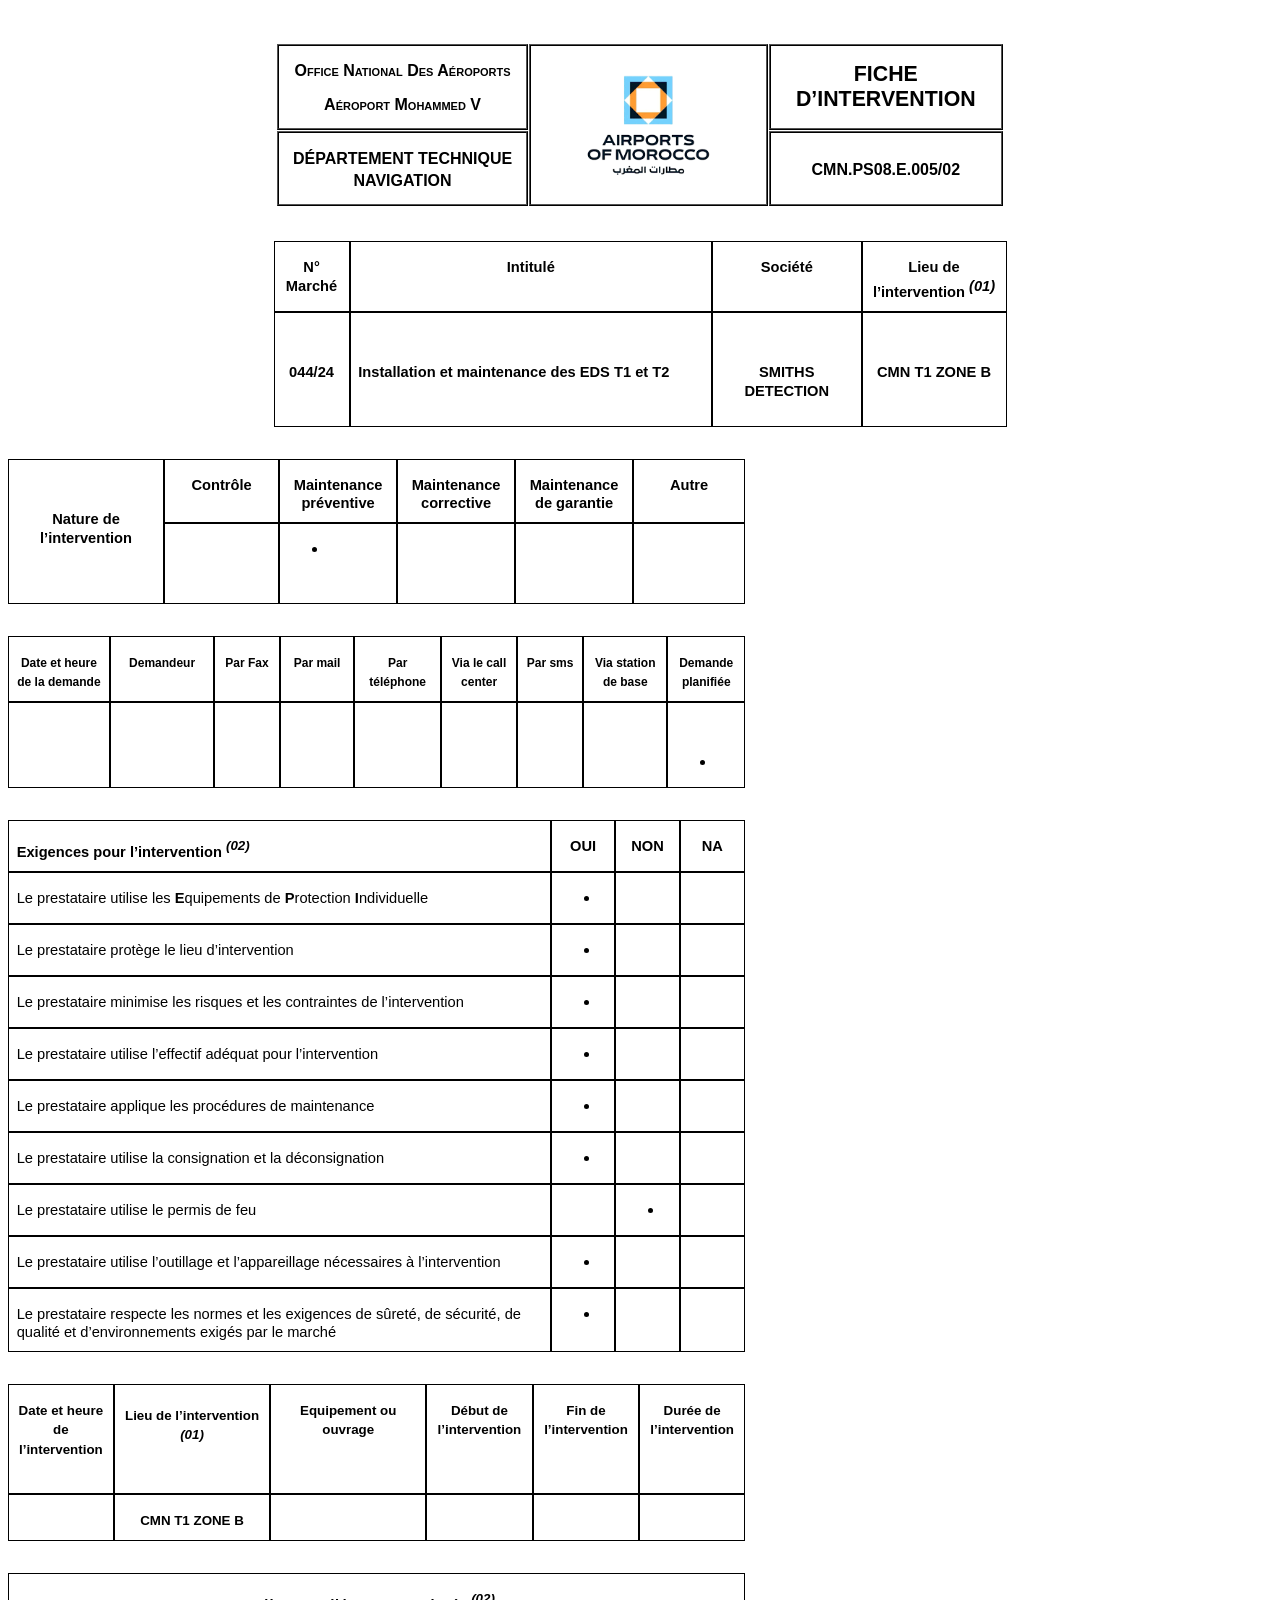
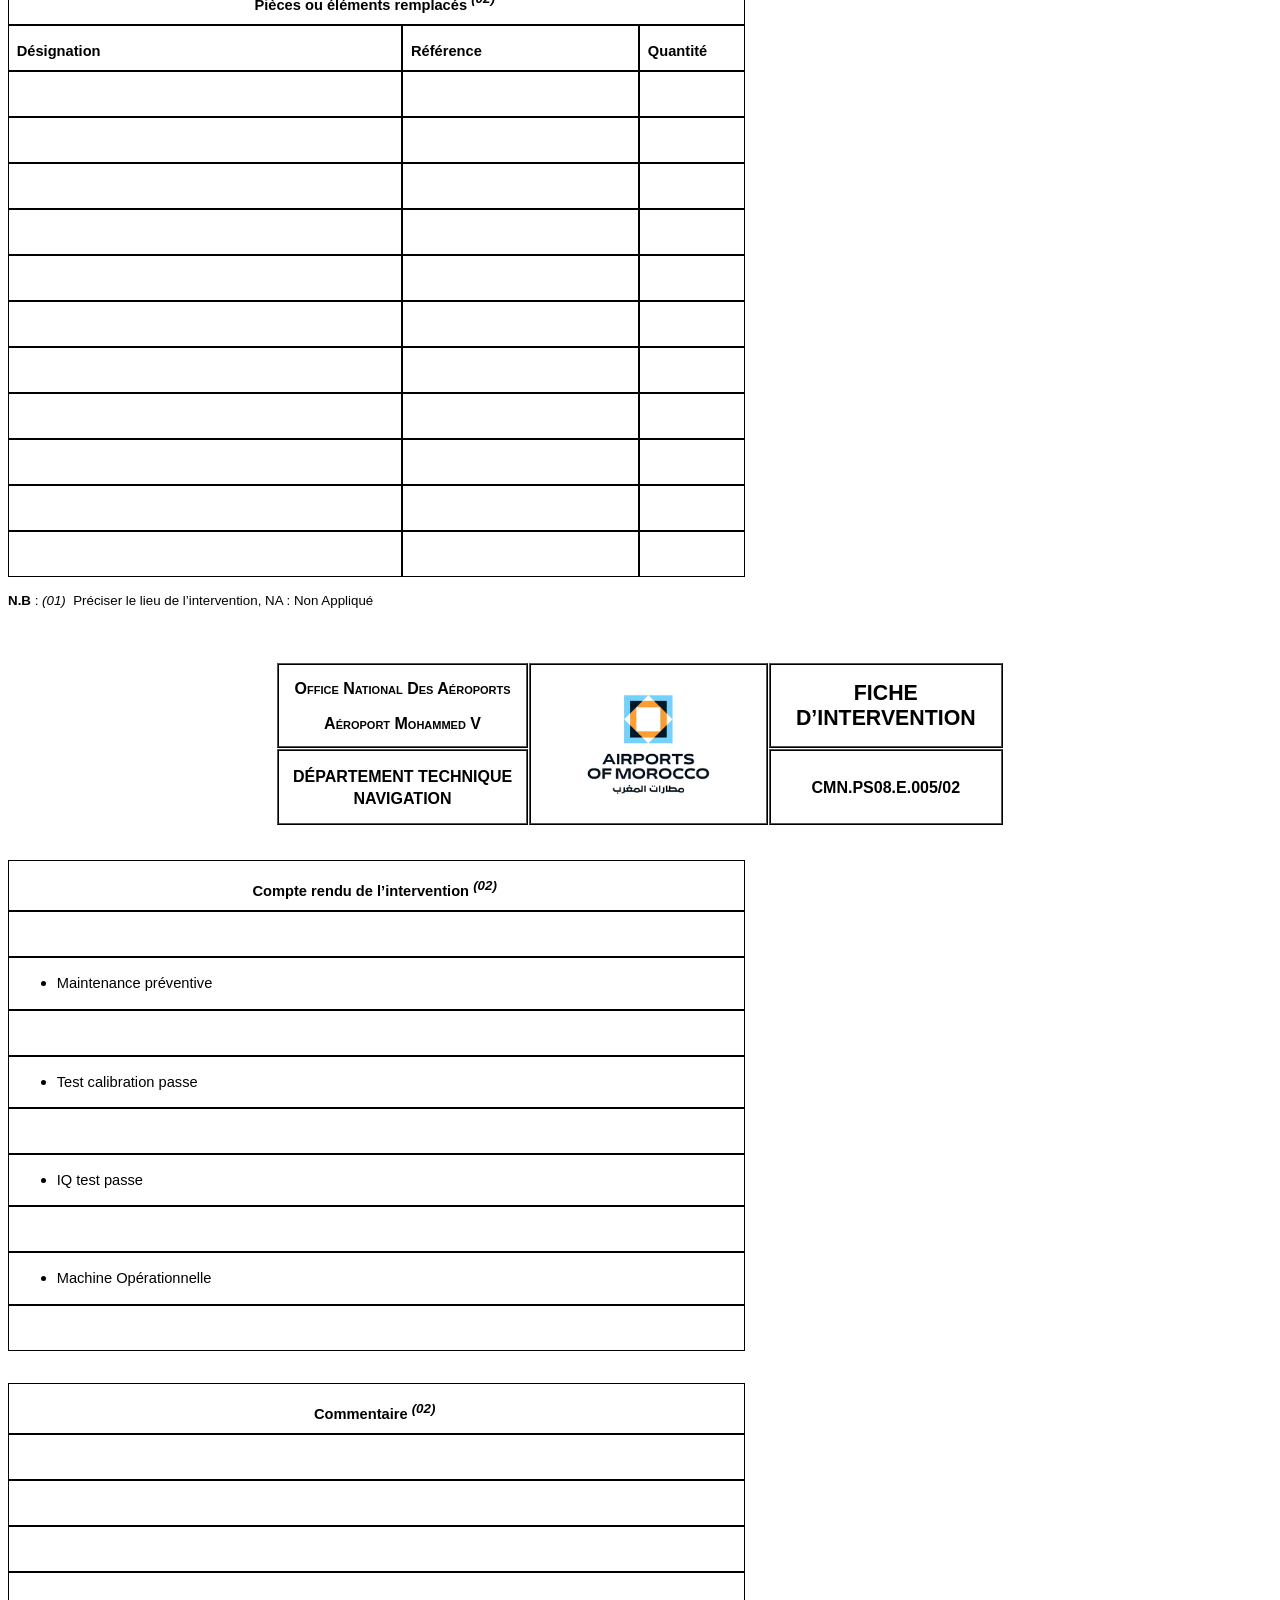
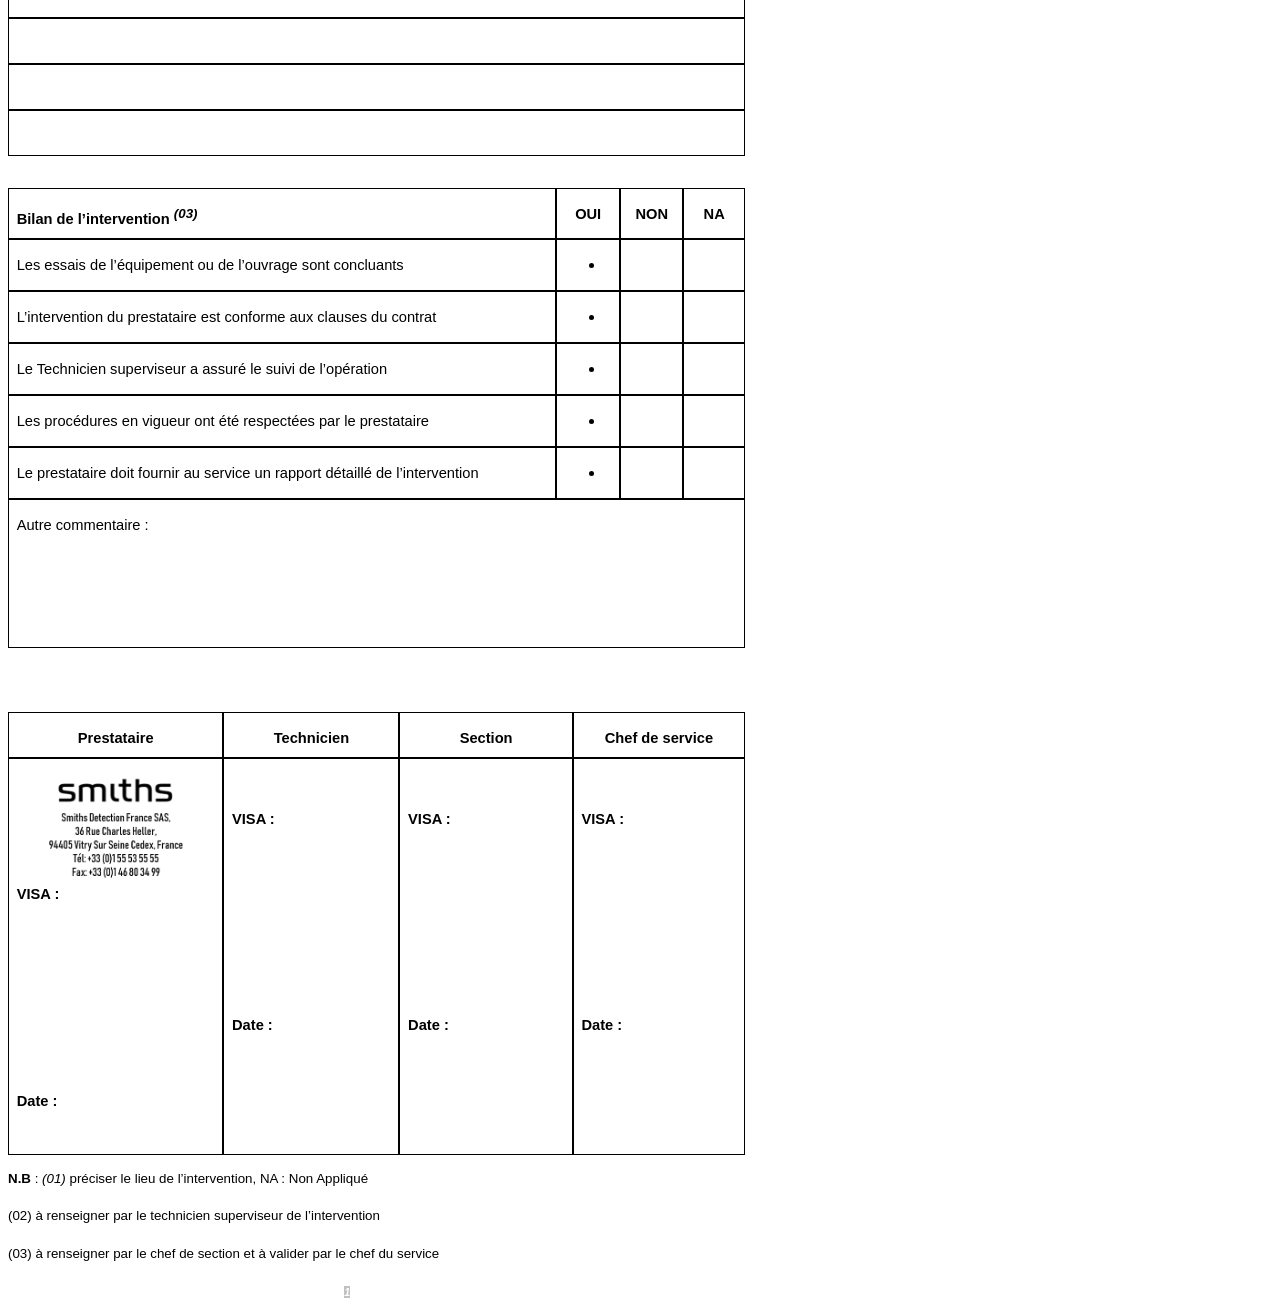
==== docs/PM template.html @ b6988167 "Fill official PM Word and Excel templates after each completed PM. Co-authored-by: Cursor <cursorage" ====
<!DOCTYPE html>
<html>
<head>
	<meta http-equiv="content-type" content="text/html; charset=utf-8"/>
	<title>OFFICE NATIONAL DES AEROPORTS</title>
	<meta name="generator" content="LibreOffice 26.8.0.3 (Windows)"/>
	<meta name="author" content="youssef"/>
	<meta name="created" content="2026-10-07T12:15:00"/>
	<meta name="changedby" content="CTX98"/>
	<meta name="changed" content="2026-10-07T12:15:00"/>
	<style type="text/css">
		@page { size: 8.27in 11.69in; margin-left: 0.98in; margin-right: 0.98in; margin-top: 0.49in; margin-bottom: 0.49in }
		p { color: #000000; direction: ltr; line-height: 115%; orphans: 2; widows: 2; margin-bottom: 0.1in; background: transparent }
		p.western { font-family: "Times New Roman", serif; font-size: 12pt; so-language: fr-FR }
		p.cjk { font-size: 12pt; font-family: "Times New Roman", serif }
		p.ctl { font-family: "Times New Roman", serif; font-size: 12pt; so-language: ar-SA }
		h1 { text-align: center; color: #000000; orphans: 2; widows: 2; direction: ltr; background: transparent; page-break-after: avoid }
		h1.western { font-family: "Times New Roman", serif; font-size: 14pt; so-language: fr-FR }
		h1.cjk { font-size: 14pt; font-family: "Times New Roman", serif }
		h1.ctl { font-family: "Times New Roman", serif; font-size: 12pt; so-language: ar-SA }
		h4 { text-align: center; color: #000000; orphans: 2; widows: 2; direction: ltr; background: transparent; page-break-after: avoid }
		h4.western { font-family: "Times New Roman", serif; font-size: 14pt; so-language: fr-FR }
		h4.cjk { font-size: 14pt; font-family: "Times New Roman", serif }
		h4.ctl { font-family: "Times New Roman", serif; font-size: 12pt; so-language: ar-SA }
	</style>
</head>
<body lang="en-US" text="#000000" link="#000080" vlink="#800000" dir="ltr">
<div title="header"><p lang="en-US" style="line-height: 100%; margin-bottom: 0.45in">
		</p>
</div><p lang="fr-FR" class="western" style="line-height: 100%; margin-bottom: 0in">
<center>
	<table dir="ltr" width="728" cellpadding="5" cellspacing="1">
		<col width="244"/>
		<col width="225"/>
		<col width="223"/>
		<tr>
			<td width="244" height="61" style="border: 1.50pt ridge #000000; padding: 0in 0.05in"><h1 lang="fr-FR" class="western" style="font-variant: small-caps">
				<font face="Century Gothic, sans-serif"><font size="3" style="font-size: 12pt"><b>Office
				National Des Aéroports</b></font></font></h1>
				<h1 lang="fr-FR" class="western" style="font-variant: small-caps">
				<font face="Century Gothic, sans-serif"><font size="3" style="font-size: 12pt"><b>Aéroport
				Mohammed V</b></font></font></h1>
			</td>
			<td rowspan="2" width="225" style="border: 1.50pt ridge #000000; padding: 0in 0.05in"><p lang="en-US" class="western" align="center">
				<b><img src="PM%20template_html_3d5960e3.png" name="Image2" align="bottom" width="224" height="118" border="0"/>
</b></p>
			</td>
			<td width="223" style="border: 1.50pt ridge #000000; padding: 0in 0.05in"><h1 lang="fr-FR" class="western" style="background: transparent">
				<font face="Century Gothic, sans-serif"><font size="4" style="font-size: 16pt"><b>FICHE
				D’INTERVENTION</b></font></font></h1>
			</td>
		</tr>
		<tr>
			<td width="244" height="26" style="border: 1.50pt ridge #000000; padding: 0in 0.05in"><h1 lang="fr-FR" class="western">
				<span style="text-transform: uppercase"><font face="Century Gothic, sans-serif"><font size="3" style="font-size: 12pt"><b>département
				TECHNIQUE NAVIGATION</b></font></font></span></h1>
			</td>
			<td width="223" style="border: 1.50pt ridge #000000; padding: 0in 0.05in"><h4 lang="fr-FR" class="western">
				<font face="Century Gothic, sans-serif"><font size="3" style="font-size: 12pt"><b>CMN.PS08.E.005/02</b></font></font></h4>
			</td>
		</tr>
	</table>
</center><br/>

</p>
<center>
	<table width="733" cellpadding="7" cellspacing="0">
		<col width="59"/>
		<col width="355"/>
		<col width="134"/>
		<col width="129"/>
		<tr valign="top">
			<td width="59" style="border: 1px solid #000000; padding: 0in 0.08in"><p lang="fr-FR" class="western" align="center">
				<font face="Century Gothic, sans-serif"><font size="2" style="font-size: 11pt"><b>N°
				Marché</b></font></font></p>
			</td>
			<td width="355" style="border: 1px solid #000000; padding: 0in 0.08in"><p lang="fr-FR" class="western" align="center">
				<font face="Century Gothic, sans-serif"><font size="2" style="font-size: 11pt"><b>Intitulé</b></font></font></p>
			</td>
			<td width="134" style="border: 1px solid #000000; padding: 0in 0.08in"><p lang="fr-FR" class="western" align="center">
				<font face="Century Gothic, sans-serif"><font size="2" style="font-size: 11pt"><b>Société</b></font></font></p>
			</td>
			<td width="129" style="border: 1px solid #000000; padding: 0in 0.08in"><p lang="fr-FR" class="western" align="center">
				<font face="Century Gothic, sans-serif"><font size="2" style="font-size: 11pt"><b>Lieu
				de l’intervention </b></font></font><sup><font face="Century Gothic, sans-serif"><font size="2" style="font-size: 11pt"><i><b>(01)</b></i></font></font></sup></p>
			</td>
		</tr>
		<tr valign="top">
			<td width="59" height="15" style="border: 1px solid #000000; padding: 0in 0.08in"><p lang="fr-FR" class="western" align="center" style="margin-bottom: 0in">
				<br/>

				</p>
				<p lang="fr-FR" class="western" align="center"><font face="Century Gothic, sans-serif"><font size="2" style="font-size: 11pt"><b>044/24</b></font></font></p>
			</td>
			<td width="355" style="border: 1px solid #000000; padding: 0in 0.08in"><p lang="fr-FR" class="western" align="center" style="margin-bottom: 0in">
				<br/>

				</p>
				<p lang="fr-FR" class="western"><font face="Century Gothic, sans-serif"><font size="2" style="font-size: 11pt"><b>Installation
				et maintenance des EDS T1 et T2</b></font></font></p>
			</td>
			<td width="134" style="border: 1px solid #000000; padding: 0in 0.08in"><p lang="fr-FR" class="western" align="center" style="margin-bottom: 0in">
				<br/>

				</p>
				<p lang="fr-FR" class="western" align="center"><font face="Century Gothic, sans-serif"><font size="2" style="font-size: 11pt"><b>SMITHS
				DETECTION</b></font></font></p>
			</td>
			<td width="129" style="border: 1px solid #000000; padding: 0in 0.08in"><p lang="fr-FR" class="western" align="center" style="margin-bottom: 0in">
				<br/>

				</p>
				<p lang="fr-FR" class="western" align="center" style="margin-bottom: 0in">
				<font face="Century Gothic, sans-serif"><font size="2" style="font-size: 11pt"><b>CMN
				T1 ZONE B</b></font></font></p>
				<p lang="fr-FR" class="western" align="center"><br/>

				</p>
			</td>
		</tr>
	</table>
</center>
<p lang="fr-FR" class="western" style="line-height: 100%; margin-bottom: 0in">
<br/>

</p>
<table width="737" cellpadding="7" cellspacing="0">
	<col width="144"/>
	<col width="102"/>
	<col width="102"/>
	<col width="102"/>
	<col width="102"/>
	<col width="101"/>
	<tr valign="top">
		<td rowspan="2" width="144" style="border: 1px solid #000000; padding: 0in 0.08in"><p lang="fr-FR" class="western" align="center" style="margin-bottom: 0in">
			<br/>

			</p>
			<p lang="fr-FR" class="western" align="center" style="margin-bottom: 0in">
			<font face="Century Gothic, sans-serif"><font size="2" style="font-size: 11pt"><b>Nature
			de l’intervention</b></font></font></p>
			<p lang="fr-FR" class="western"><br/>

			</p>
		</td>
		<td width="102" style="border: 1px solid #000000; padding: 0in 0.08in"><p lang="fr-FR" class="western" align="center">
			<font face="Century Gothic, sans-serif"><font size="2" style="font-size: 11pt"><b>Contrôle</b></font></font></p>
		</td>
		<td width="102" style="border: 1px solid #000000; padding: 0in 0.08in"><p lang="fr-FR" class="western" align="center">
			<font face="Century Gothic, sans-serif"><font size="2" style="font-size: 11pt"><b>Maintenance
			préventive</b></font></font></p>
		</td>
		<td width="102" style="border: 1px solid #000000; padding: 0in 0.08in"><p lang="fr-FR" class="western" align="center">
			<font face="Century Gothic, sans-serif"><font size="2" style="font-size: 11pt"><b>Maintenance
			corrective</b></font></font></p>
		</td>
		<td width="102" style="border: 1px solid #000000; padding: 0in 0.08in"><p lang="fr-FR" class="western" align="center">
			<font face="Century Gothic, sans-serif"><font size="2" style="font-size: 11pt"><b>Maintenance
			de garantie</b></font></font></p>
		</td>
		<td width="101" style="border: 1px solid #000000; padding: 0in 0.08in"><p lang="fr-FR" class="western" align="center">
			<font face="Century Gothic, sans-serif"><font size="2" style="font-size: 11pt"><b>Autre</b></font></font></p>
		</td>
	</tr>
	<tr valign="top">
		<td width="102" style="border: 1px solid #000000; padding: 0in 0.08in"><p lang="fr-FR" class="western" align="center">
			<br/>

			</p>
		</td>
		<td width="102" style="border: 1px solid #000000; padding: 0in 0.08in">
			<ul><li><p lang="fr-FR" class="western" align="center"></p></li>
			</ul>
		</td>
		<td width="102" style="border: 1px solid #000000; padding: 0in 0.08in"><p lang="fr-FR" class="western" align="center" style="margin-bottom: 0in">
			<br/>

			</p>
			<p lang="fr-FR" class="western" style="margin-left: 0.5in"><br/>

			</p>
		</td>
		<td width="102" style="border: 1px solid #000000; padding: 0in 0.08in"><p lang="fr-FR" class="western" align="center">
			<br/>

			</p>
		</td>
		<td width="101" style="border: 1px solid #000000; padding: 0in 0.08in"><p lang="fr-FR" class="western" align="center">
			<br/>

			</p>
		</td>
	</tr>
</table>
<p lang="fr-FR" class="western" style="line-height: 100%; margin-bottom: 0in">
<br/>

</p>
<table width="737" cellpadding="7" cellspacing="0">
	<col width="89"/>
	<col width="90"/>
	<col width="52"/>
	<col width="62"/>
	<col width="71"/>
	<col width="62"/>
	<col width="52"/>
	<col width="71"/>
	<col width="61"/>
	<tr valign="top">
		<td width="89" style="border: 1px solid #000000; padding: 0in 0.08in"><p lang="fr-FR" class="western" align="center">
			<font face="Century Gothic, sans-serif"><font size="2" style="font-size: 9pt"><b>Date
			et heure de la demande</b></font></font></p>
		</td>
		<td width="90" style="border: 1px solid #000000; padding: 0in 0.08in"><p lang="fr-FR" class="western" align="center">
			<font face="Century Gothic, sans-serif"><font size="2" style="font-size: 9pt"><b>Demandeur</b></font></font></p>
		</td>
		<td width="52" style="border: 1px solid #000000; padding: 0in 0.08in"><p lang="fr-FR" class="western" align="center">
			<font face="Century Gothic, sans-serif"><font size="2" style="font-size: 9pt"><b>Par
			Fax</b></font></font></p>
		</td>
		<td width="62" style="border: 1px solid #000000; padding: 0in 0.08in"><p lang="fr-FR" class="western" align="center">
			<font face="Century Gothic, sans-serif"><font size="2" style="font-size: 9pt"><b>Par
			mail</b></font></font></p>
		</td>
		<td width="71" style="border: 1px solid #000000; padding: 0in 0.08in"><p lang="fr-FR" class="western" align="center">
			<font face="Century Gothic, sans-serif"><font size="2" style="font-size: 9pt"><b>Par
			téléphone</b></font></font></p>
		</td>
		<td width="62" style="border: 1px solid #000000; padding: 0in 0.08in"><p lang="fr-FR" class="western" align="center">
			<font face="Century Gothic, sans-serif"><font size="2" style="font-size: 9pt"><b>
			 Via le call center</b></font></font></p>
		</td>
		<td width="52" style="border: 1px solid #000000; padding: 0in 0.08in"><p lang="fr-FR" class="western" align="center">
			<font face="Century Gothic, sans-serif"><font size="2" style="font-size: 9pt"><b>Par
			sms</b></font></font></p>
		</td>
		<td width="71" style="border: 1px solid #000000; padding: 0in 0.08in"><p lang="fr-FR" class="western" align="center">
			<font face="Century Gothic, sans-serif"><font size="2" style="font-size: 9pt"><b>Via
			station de base</b></font></font></p>
		</td>
		<td width="61" style="border: 1px solid #000000; padding: 0in 0.08in"><p lang="fr-FR" class="western" align="center">
			<font face="Century Gothic, sans-serif"><font size="2" style="font-size: 9pt"><b>Demande
			planifiée</b></font></font></p>
		</td>
	</tr>
	<tr valign="top">
		<td width="89" style="border: 1px solid #000000; padding: 0in 0.08in"><p lang="fr-FR" class="western" align="center">
			<br/>

			</p>
		</td>
		<td width="90" style="border: 1px solid #000000; padding: 0in 0.08in"><p lang="fr-FR" class="western">
			<br/>

			</p>
		</td>
		<td width="52" style="border: 1px solid #000000; padding: 0in 0.08in"><p lang="fr-FR" class="western">
			<br/>

			</p>
		</td>
		<td width="62" style="border: 1px solid #000000; padding: 0in 0.08in"><p lang="fr-FR" class="western">
			<br/>

			</p>
		</td>
		<td width="71" style="border: 1px solid #000000; padding: 0in 0.08in"><p lang="fr-FR" class="western">
			<br/>

			</p>
		</td>
		<td width="62" style="border: 1px solid #000000; padding: 0in 0.08in"><p lang="fr-FR" class="western">
			<br/>

			</p>
		</td>
		<td width="52" style="border: 1px solid #000000; padding: 0in 0.08in"><p lang="fr-FR" class="western">
			<br/>

			</p>
		</td>
		<td width="71" style="border: 1px solid #000000; padding: 0in 0.08in"><p lang="fr-FR" class="western">
			<br/>

			</p>
		</td>
		<td width="61" style="border: 1px solid #000000; padding: 0in 0.08in"><p lang="fr-FR" class="western" style="margin-bottom: 0in">
			<br/>

			</p>
			<ul>
				<li><p lang="fr-FR" class="western"></p></li>
			</ul>
		</td>
	</tr>
</table>
<p lang="fr-FR" class="western" style="line-height: 100%; margin-bottom: 0in">
<br/>

</p>
<table width="737" cellpadding="7" cellspacing="0">
	<col width="543"/>
	<col width="46"/>
	<col width="46"/>
	<col width="45"/>
	<tr valign="top">
		<td width="543" style="border: 1px solid #000000; padding: 0in 0.08in"><p lang="fr-FR" class="western">
			<font face="Century Gothic, sans-serif"><font size="2" style="font-size: 11pt"><b>Exigences
			pour l’intervention </b></font></font><sup><font face="Century Gothic, sans-serif"><i><b>(02)</b></i></font></sup><sup><font face="Century Gothic, sans-serif">&nbsp;
			</font></sup><font face="Century Gothic, sans-serif"><font size="2" style="font-size: 11pt"><b>
			</b></font></font>
			</p>
		</td>
		<td width="46" style="border: 1px solid #000000; padding: 0in 0.08in"><p lang="fr-FR" class="western" align="center">
			<font face="Century Gothic, sans-serif"><font size="2" style="font-size: 11pt"><b>OUI</b></font></font></p>
		</td>
		<td width="46" style="border: 1px solid #000000; padding: 0in 0.08in"><p lang="fr-FR" class="western" align="center">
			<font face="Century Gothic, sans-serif"><font size="2" style="font-size: 11pt"><b>NON</b></font></font></p>
		</td>
		<td width="45" style="border: 1px solid #000000; padding: 0in 0.08in"><p lang="fr-FR" class="western" align="center">
			<font face="Century Gothic, sans-serif"><font size="2" style="font-size: 11pt"><b>NA</b></font></font></p>
		</td>
	</tr>
	<tr valign="top">
		<td width="543" style="border: 1px solid #000000; padding: 0in 0.08in"><p lang="fr-FR" class="western">
			<font face="Century Gothic, sans-serif"><font size="2" style="font-size: 11pt">Le
			prestataire utilise les </font></font><font face="Century Gothic, sans-serif"><font size="2" style="font-size: 11pt"><b>E</b></font></font><font face="Century Gothic, sans-serif"><font size="2" style="font-size: 11pt">quipements
			de </font></font><font face="Century Gothic, sans-serif"><font size="2" style="font-size: 11pt"><b>P</b></font></font><font face="Century Gothic, sans-serif"><font size="2" style="font-size: 11pt">rotection
			</font></font><font face="Century Gothic, sans-serif"><font size="2" style="font-size: 11pt"><b>I</b></font></font><font face="Century Gothic, sans-serif"><font size="2" style="font-size: 11pt">ndividuelle</font></font></p>
		</td>
		<td width="46" style="border: 1px solid #000000; padding: 0in 0.08in">
			<ul><li><p lang="fr-FR" class="western" align="center"></p></li>
			</ul>
		</td>
		<td width="46" style="border: 1px solid #000000; padding: 0in 0.08in"><p lang="fr-FR" class="western" align="center">
			<br/>

			</p>
		</td>
		<td width="45" style="border: 1px solid #000000; padding: 0in 0.08in"><p lang="fr-FR" class="western" align="center">
			<br/>

			</p>
		</td>
	</tr>
	<tr valign="top">
		<td width="543" style="border: 1px solid #000000; padding: 0in 0.08in"><p lang="fr-FR" class="western">
			<font face="Century Gothic, sans-serif"><font size="2" style="font-size: 11pt">Le
			prestataire protège le lieu d’intervention</font></font></p>
		</td>
		<td width="46" style="border: 1px solid #000000; padding: 0in 0.08in">
			<ul><li><p lang="fr-FR" class="western" align="center"></p></li>
			</ul>
		</td>
		<td width="46" style="border: 1px solid #000000; padding: 0in 0.08in"><p lang="fr-FR" class="western" align="center">
			<br/>

			</p>
		</td>
		<td width="45" style="border: 1px solid #000000; padding: 0in 0.08in"><p lang="fr-FR" class="western" align="center">
			<br/>

			</p>
		</td>
	</tr>
	<tr valign="top">
		<td width="543" style="border: 1px solid #000000; padding: 0in 0.08in"><p lang="fr-FR" class="western">
			<font face="Century Gothic, sans-serif"><font size="2" style="font-size: 11pt">Le
			prestataire minimise les risques et les contraintes de
			l’intervention</font></font></p>
		</td>
		<td width="46" style="border: 1px solid #000000; padding: 0in 0.08in">
			<ul><li><p lang="fr-FR" class="western" align="center"></p></li>
			</ul>
		</td>
		<td width="46" style="border: 1px solid #000000; padding: 0in 0.08in"><p lang="fr-FR" class="western" align="center">
			<br/>

			</p>
		</td>
		<td width="45" style="border: 1px solid #000000; padding: 0in 0.08in"><p lang="fr-FR" class="western" align="center">
			<br/>

			</p>
		</td>
	</tr>
	<tr valign="top">
		<td width="543" style="border: 1px solid #000000; padding: 0in 0.08in"><p lang="fr-FR" class="western">
			<font face="Century Gothic, sans-serif"><font size="2" style="font-size: 11pt">Le
			prestataire utilise l’effectif adéquat pour l’intervention</font></font></p>
		</td>
		<td width="46" style="border: 1px solid #000000; padding: 0in 0.08in">
			<ul><li><p lang="fr-FR" class="western" align="center"></p></li>
			</ul>
		</td>
		<td width="46" style="border: 1px solid #000000; padding: 0in 0.08in"><p lang="fr-FR" class="western" align="center">
			<br/>

			</p>
		</td>
		<td width="45" style="border: 1px solid #000000; padding: 0in 0.08in"><p lang="fr-FR" class="western" align="center">
			<br/>

			</p>
		</td>
	</tr>
	<tr valign="top">
		<td width="543" style="border: 1px solid #000000; padding: 0in 0.08in"><p lang="fr-FR" class="western">
			<font face="Century Gothic, sans-serif"><font size="2" style="font-size: 11pt">Le
			prestataire applique les procédures de maintenance</font></font></p>
		</td>
		<td width="46" style="border: 1px solid #000000; padding: 0in 0.08in">
			<ul><li><p lang="fr-FR" class="western" align="center"></p></li>
			</ul>
		</td>
		<td width="46" style="border: 1px solid #000000; padding: 0in 0.08in"><p lang="fr-FR" class="western" align="center">
			<br/>

			</p>
		</td>
		<td width="45" style="border: 1px solid #000000; padding: 0in 0.08in"><p lang="fr-FR" class="western" align="center">
			<br/>

			</p>
		</td>
	</tr>
	<tr valign="top">
		<td width="543" style="border: 1px solid #000000; padding: 0in 0.08in"><p lang="fr-FR" class="western">
			<font face="Century Gothic, sans-serif"><font size="2" style="font-size: 11pt">Le
			prestataire utilise la consignation et la déconsignation</font></font></p>
		</td>
		<td width="46" style="border: 1px solid #000000; padding: 0in 0.08in">
			<ul><li><p lang="fr-FR" class="western" align="center"></p></li>
			</ul>
		</td>
		<td width="46" style="border: 1px solid #000000; padding: 0in 0.08in"><p lang="fr-FR" class="western">
			<br/>

			</p>
		</td>
		<td width="45" style="border: 1px solid #000000; padding: 0in 0.08in"><p lang="fr-FR" class="western">
			<br/>

			</p>
		</td>
	</tr>
	<tr valign="top">
		<td width="543" style="border: 1px solid #000000; padding: 0in 0.08in"><p lang="fr-FR" class="western">
			<font face="Century Gothic, sans-serif"><font size="2" style="font-size: 11pt">Le
			prestataire utilise le permis de feu</font></font></p>
		</td>
		<td width="46" style="border: 1px solid #000000; padding: 0in 0.08in"><p lang="fr-FR" class="western" align="center">
			<br/>

			</p>
		</td>
		<td width="46" style="border: 1px solid #000000; padding: 0in 0.08in">
			<ul><li><p lang="fr-FR" class="western"></p></li>
			</ul>
		</td>
		<td width="45" style="border: 1px solid #000000; padding: 0in 0.08in"><p lang="fr-FR" class="western" style="margin-left: 0.5in">
			<br/>

			</p>
		</td>
	</tr>
	<tr valign="top">
		<td width="543" style="border: 1px solid #000000; padding: 0in 0.08in"><p lang="fr-FR" class="western">
			<font face="Century Gothic, sans-serif"><font size="2" style="font-size: 11pt">Le
			prestataire utilise l’outillage et l’appareillage nécessaires
			à l’intervention</font></font></p>
		</td>
		<td width="46" style="border: 1px solid #000000; padding: 0in 0.08in">
			<ul><li><p lang="fr-FR" class="western" align="center"></p></li>
			</ul>
		</td>
		<td width="46" style="border: 1px solid #000000; padding: 0in 0.08in"><p lang="fr-FR" class="western" align="center">
			<br/>

			</p>
		</td>
		<td width="45" style="border: 1px solid #000000; padding: 0in 0.08in"><p lang="fr-FR" class="western" align="center">
			<br/>

			</p>
		</td>
	</tr>
	<tr valign="top">
		<td width="543" style="border: 1px solid #000000; padding: 0in 0.08in"><p lang="fr-FR" class="western">
			<font face="Century Gothic, sans-serif"><font size="2" style="font-size: 11pt">Le
			prestataire respecte les normes et les exigences de sûreté, de
			sécurité, de qualité et d’environnements exigés par le
			marché</font></font></p>
		</td>
		<td width="46" style="border: 1px solid #000000; padding: 0in 0.08in">
			<ul><li><p lang="fr-FR" class="western"></p></li>
			</ul>
		</td>
		<td width="46" style="border: 1px solid #000000; padding: 0in 0.08in"><p lang="fr-FR" class="western" align="center">
			<br/>

			</p>
		</td>
		<td width="45" style="border: 1px solid #000000; padding: 0in 0.08in"><p lang="fr-FR" class="western" align="center">
			<br/>

			</p>
		</td>
	</tr>
</table>
<p lang="fr-FR" class="western" style="line-height: 100%; margin-bottom: 0in">
<br/>

</p>
<table width="737" cellpadding="7" cellspacing="0">
	<col width="89"/>
	<col width="147"/>
	<col width="147"/>
	<col width="90"/>
	<col width="90"/>
	<col width="89"/>
	<tr valign="top">
		<td width="89" style="border: 1px solid #000000; padding: 0in 0.08in"><p lang="fr-FR" class="western" align="center">
			<font face="Century Gothic, sans-serif"><font size="2" style="font-size: 10pt"><b>Date
			et heure de l’intervention</b></font></font></p>
		</td>
		<td width="147" style="border: 1px solid #000000; padding: 0in 0.08in"><p lang="fr-FR" class="western" align="center" style="margin-bottom: 0in">
			<font face="Century Gothic, sans-serif"><font size="2" style="font-size: 10pt"><b>Lieu
			de l’intervention</b></font></font><sup><font face="Century Gothic, sans-serif"><b>
			</b></font></sup><sup><font face="Century Gothic, sans-serif"><i><b>(01)</b></i></font></sup></p>
			<p lang="fr-FR" class="western" align="center"><br/>

			</p>
		</td>
		<td width="147" style="border: 1px solid #000000; padding: 0in 0.08in"><p lang="fr-FR" class="western" align="center">
			<font face="Century Gothic, sans-serif"><font size="2" style="font-size: 10pt"><b>Equipement
			ou ouvrage</b></font></font></p>
		</td>
		<td width="90" style="border: 1px solid #000000; padding: 0in 0.08in"><p lang="fr-FR" class="western" align="center">
			<font face="Century Gothic, sans-serif"><font size="2" style="font-size: 10pt"><b>Début
			de l’intervention</b></font></font></p>
		</td>
		<td width="90" style="border: 1px solid #000000; padding: 0in 0.08in"><p lang="fr-FR" class="western" align="center">
			<font face="Century Gothic, sans-serif"><font size="2" style="font-size: 10pt"><b>Fin
			de l’intervention</b></font></font></p>
		</td>
		<td width="89" style="border: 1px solid #000000; padding: 0in 0.08in"><p lang="fr-FR" class="western" align="center">
			<font face="Century Gothic, sans-serif"><font size="2" style="font-size: 10pt"><b>Durée
			de l’intervention</b></font></font></p>
		</td>
	</tr>
	<tr valign="top">
		<td width="89" style="border: 1px solid #000000; padding: 0in 0.08in"><p lang="fr-FR" class="western" align="center">
			<br/>

			</p>
		</td>
		<td width="147" style="border: 1px solid #000000; padding: 0in 0.08in"><p lang="fr-FR" class="western" align="center">
			<font face="Century Gothic, sans-serif"><font size="2" style="font-size: 10pt"><b>CMN
			T1 ZONE B    </b></font></font>
			</p>
		</td>
		<td width="147" style="border: 1px solid #000000; padding: 0in 0.08in"><p lang="fr-FR" class="western" align="center">
			<br/>

			</p>
		</td>
		<td width="90" style="border: 1px solid #000000; padding: 0in 0.08in"><p lang="fr-FR" class="western" align="center">
			<br/>

			</p>
		</td>
		<td width="90" style="border: 1px solid #000000; padding: 0in 0.08in"><p lang="fr-FR" class="western" align="center">
			<br/>

			</p>
		</td>
		<td width="89" style="border: 1px solid #000000; padding: 0in 0.08in"><p lang="fr-FR" class="western" align="center">
			<br/>

			</p>
		</td>
	</tr>
</table>
<p lang="fr-FR" class="western" style="line-height: 100%; margin-bottom: 0in">
<br/>

</p>
<table width="737" cellpadding="7" cellspacing="0">
	<col width="382"/>
	<col width="222"/>
	<col width="89"/>
	<tr>
		<td colspan="3" width="721" valign="top" style="border: 1px solid #000000; padding: 0in 0.08in"><p lang="fr-FR" class="western" align="center">
			<font face="Century Gothic, sans-serif"><font size="2" style="font-size: 11pt"><b>Pièces
			ou éléments remplacés </b></font></font><sup><font face="Century Gothic, sans-serif"><i><b>(02)</b></i></font></sup><sup><font face="Century Gothic, sans-serif">&nbsp;
			</font></sup><font face="Century Gothic, sans-serif"><font size="2" style="font-size: 11pt"><b>
			</b></font></font>
			</p>
		</td>
	</tr>
	<tr valign="top">
		<td width="382" style="border: 1px solid #000000; padding: 0in 0.08in"><p lang="fr-FR" class="western">
			<font face="Century Gothic, sans-serif"><font size="2" style="font-size: 11pt"><b>Désignation</b></font></font></p>
		</td>
		<td width="222" style="border: 1px solid #000000; padding: 0in 0.08in"><p lang="fr-FR" class="western">
			<font face="Century Gothic, sans-serif"><font size="2" style="font-size: 11pt"><b>Référence</b></font></font></p>
		</td>
		<td width="89" style="border: 1px solid #000000; padding: 0in 0.08in"><p lang="fr-FR" class="western">
			<font face="Century Gothic, sans-serif"><font size="2" style="font-size: 11pt"><b>Quantité</b></font></font></p>
		</td>
	</tr>
	<tr valign="top">
		<td width="382" style="border: 1px solid #000000; padding: 0in 0.08in"><p lang="fr-FR" class="western">
			<font face="Century Gothic, sans-serif"><font size="2" style="font-size: 11pt">
			</font></font><br/>

			</p>
		</td>
		<td width="222" style="border: 1px solid #000000; padding: 0in 0.08in"><p lang="fr-FR" class="western" align="center">
			<br/>

			</p>
		</td>
		<td width="89" style="border: 1px solid #000000; padding: 0in 0.08in"><p lang="fr-FR" class="western" align="center">
			<br/>

			</p>
		</td>
	</tr>
	<tr valign="top">
		<td width="382" style="border: 1px solid #000000; padding: 0in 0.08in"><p lang="fr-FR" class="western">
			<font face="Century Gothic, sans-serif"><font size="2" style="font-size: 11pt">
			</font></font><br/>

			</p>
		</td>
		<td width="222" style="border: 1px solid #000000; padding: 0in 0.08in"><p lang="fr-FR" class="western" align="center">
			<font face="Century Gothic, sans-serif"><font size="2" style="font-size: 11pt">
			</font></font><br/>

			</p>
		</td>
		<td width="89" style="border: 1px solid #000000; padding: 0in 0.08in"><p lang="fr-FR" class="western" align="center">
			<font face="Century Gothic, sans-serif"><font size="2" style="font-size: 11pt">
			</font></font><br/>

			</p>
		</td>
	</tr>
	<tr valign="top">
		<td width="382" style="border: 1px solid #000000; padding: 0in 0.08in"><p lang="fr-FR" class="western">
			<font face="Century Gothic, sans-serif"><font size="2" style="font-size: 11pt">
			</font></font><br/>

			</p>
		</td>
		<td width="222" style="border: 1px solid #000000; padding: 0in 0.08in"><p lang="fr-FR" class="western" align="center">
			<br/>

			</p>
		</td>
		<td width="89" style="border: 1px solid #000000; padding: 0in 0.08in"><p lang="fr-FR" class="western" align="center">
			<font face="Century Gothic, sans-serif"><font size="2" style="font-size: 11pt">
			</font></font><br/>

			</p>
		</td>
	</tr>
	<tr valign="top">
		<td width="382" style="border: 1px solid #000000; padding: 0in 0.08in"><p lang="fr-FR" class="western">
			<br/>

			</p>
		</td>
		<td width="222" style="border: 1px solid #000000; padding: 0in 0.08in"><p lang="fr-FR" class="western" align="center">
			<br/>

			</p>
		</td>
		<td width="89" style="border: 1px solid #000000; padding: 0in 0.08in"><p lang="fr-FR" class="western" align="center">
			<br/>

			</p>
		</td>
	</tr>
	<tr valign="top">
		<td width="382" style="border: 1px solid #000000; padding: 0in 0.08in"><p lang="fr-FR" class="western">
			<br/>

			</p>
		</td>
		<td width="222" style="border: 1px solid #000000; padding: 0in 0.08in"><p lang="fr-FR" class="western" align="center">
			<br/>

			</p>
		</td>
		<td width="89" style="border: 1px solid #000000; padding: 0in 0.08in"><p lang="fr-FR" class="western" align="center">
			<br/>

			</p>
		</td>
	</tr>
	<tr valign="top">
		<td width="382" style="border: 1px solid #000000; padding: 0in 0.08in"><p lang="fr-FR" class="western">
			<br/>

			</p>
		</td>
		<td width="222" style="border: 1px solid #000000; padding: 0in 0.08in"><p lang="fr-FR" class="western" align="center">
			<br/>

			</p>
		</td>
		<td width="89" style="border: 1px solid #000000; padding: 0in 0.08in"><p lang="fr-FR" class="western" align="center">
			<br/>

			</p>
		</td>
	</tr>
	<tr valign="top">
		<td width="382" style="border: 1px solid #000000; padding: 0in 0.08in"><p lang="fr-FR" class="western">
			<br/>

			</p>
		</td>
		<td width="222" style="border: 1px solid #000000; padding: 0in 0.08in"><p lang="fr-FR" class="western" align="center">
			<br/>

			</p>
		</td>
		<td width="89" style="border: 1px solid #000000; padding: 0in 0.08in"><p lang="fr-FR" class="western" align="center">
			<br/>

			</p>
		</td>
	</tr>
	<tr valign="top">
		<td width="382" style="border: 1px solid #000000; padding: 0in 0.08in"><p lang="fr-FR" class="western">
			<br/>

			</p>
		</td>
		<td width="222" style="border: 1px solid #000000; padding: 0in 0.08in"><p lang="fr-FR" class="western" align="center">
			<br/>

			</p>
		</td>
		<td width="89" style="border: 1px solid #000000; padding: 0in 0.08in"><p lang="fr-FR" class="western" align="center">
			<br/>

			</p>
		</td>
	</tr>
	<tr valign="top">
		<td width="382" style="border: 1px solid #000000; padding: 0in 0.08in"><p lang="fr-FR" class="western">
			<br/>

			</p>
		</td>
		<td width="222" style="border: 1px solid #000000; padding: 0in 0.08in"><p lang="fr-FR" class="western" align="center">
			<br/>

			</p>
		</td>
		<td width="89" style="border: 1px solid #000000; padding: 0in 0.08in"><p lang="fr-FR" class="western" align="center">
			<br/>

			</p>
		</td>
	</tr>
	<tr valign="top">
		<td width="382" style="border: 1px solid #000000; padding: 0in 0.08in"><p lang="fr-FR" class="western">
			<br/>

			</p>
		</td>
		<td width="222" style="border: 1px solid #000000; padding: 0in 0.08in"><p lang="fr-FR" class="western" align="center">
			<br/>

			</p>
		</td>
		<td width="89" style="border: 1px solid #000000; padding: 0in 0.08in"><p lang="fr-FR" class="western" align="center">
			<br/>

			</p>
		</td>
	</tr>
	<tr valign="top">
		<td width="382" style="border: 1px solid #000000; padding: 0in 0.08in"><p lang="fr-FR" class="western">
			<br/>

			</p>
		</td>
		<td width="222" style="border: 1px solid #000000; padding: 0in 0.08in"><p lang="fr-FR" class="western" align="center">
			<br/>

			</p>
		</td>
		<td width="89" style="border: 1px solid #000000; padding: 0in 0.08in"><p lang="fr-FR" class="western" align="center">
			<br/>

			</p>
		</td>
	</tr>
</table>
<p lang="fr-FR" class="western" style="line-height: 100%; margin-bottom: 0in">
<sup><font face="Century Gothic, sans-serif"><b>N.B</b></font></sup><sup><font face="Century Gothic, sans-serif">&nbsp;:
</font></sup><sup><font face="Century Gothic, sans-serif"><i>(01)</i></font></sup><sup><font face="Century Gothic, sans-serif">&nbsp;
Préciser le lieu de l’intervention,           NA&nbsp;: Non
Appliqué</font></sup></p>
<p lang="fr-FR" class="western" style="line-height: 100%; margin-bottom: 0in; page-break-before: always">
<br/>

</p>
<p lang="fr-FR" class="western" style="line-height: 100%; margin-bottom: 0in">
<center>
	<table dir="ltr" width="728" cellpadding="5" cellspacing="1">
		<col width="244"/>
		<col width="225"/>
		<col width="223"/>
		<tr>
			<td width="244" height="61" style="border: 1.50pt ridge #000000; padding: 0in 0.05in"><h1 lang="fr-FR" class="western" style="font-variant: small-caps">
				<font face="Century Gothic, sans-serif"><font size="3" style="font-size: 12pt"><b>Office
				National Des Aéroports</b></font></font></h1>
				<h1 lang="fr-FR" class="western" style="font-variant: small-caps">
				<font face="Century Gothic, sans-serif"><font size="3" style="font-size: 12pt"><b>Aéroport
				Mohammed V</b></font></font></h1>
			</td>
			<td rowspan="2" width="225" style="border: 1.50pt ridge #000000; padding: 0in 0.05in"><p lang="en-US" class="western" align="center">
				<b><img src="PM%20template_html_3d5960e3.png" name="Image3" align="bottom" width="224" height="118" border="0"/>
</b></p>
			</td>
			<td width="223" style="border: 1.50pt ridge #000000; padding: 0in 0.05in"><h1 lang="fr-FR" class="western" style="background: transparent">
				<font face="Century Gothic, sans-serif"><font size="4" style="font-size: 16pt"><b>FICHE
				D’INTERVENTION</b></font></font></h1>
			</td>
		</tr>
		<tr>
			<td width="244" height="26" style="border: 1.50pt ridge #000000; padding: 0in 0.05in"><h1 lang="fr-FR" class="western" style="text-transform: uppercase">
				<font face="Century Gothic, sans-serif"><font size="3" style="font-size: 12pt"><b>département
				TECHNIQUE NAVIGATION</b></font></font></h1>
			</td>
			<td width="223" style="border: 1.50pt ridge #000000; padding: 0in 0.05in"><h4 lang="fr-FR" class="western">
				<font face="Century Gothic, sans-serif"><font size="3" style="font-size: 12pt"><b>CMN.PS08.E.005/02</b></font></font></h4>
			</td>
		</tr>
	</table>
</center><br/>

</p>
<table width="737" cellpadding="7" cellspacing="0">
	<col width="721"/>
	<tr>
		<td width="721" valign="top" style="border: 1px solid #000000; padding: 0in 0.08in"><p lang="fr-FR" class="western" align="center">
			<font face="Century Gothic, sans-serif"><font size="2" style="font-size: 11pt"><b>Compte
			rendu de l’intervention </b></font></font><sup><font face="Century Gothic, sans-serif"><i><b>(02)</b></i></font></sup><sup><font face="Century Gothic, sans-serif">&nbsp;
			</font></sup><font face="Century Gothic, sans-serif"><font size="2" style="font-size: 11pt"><b>
			</b></font></font>
			</p>
		</td>
	</tr>
	<tr>
		<td width="721" valign="top" style="border: 1px solid #000000; padding: 0in 0.08in"><p lang="fr-FR" class="western">
			<font face="Century Gothic, sans-serif"><font size="2" style="font-size: 11pt">
			</font></font><br/>

			</p>
		</td>
	</tr>
	<tr>
		<td width="721" valign="top" style="border: 1px solid #000000; padding: 0in 0.08in">
			<ul><li><p lang="fr-FR" class="western"><font face="Century Gothic, sans-serif"><font size="2" style="font-size: 11pt">Maintenance
				préventive  </font></font>
				</p></li>
			</ul>
		</td>
	</tr>
	<tr>
		<td width="721" valign="top" style="border: 1px solid #000000; padding: 0in 0.08in"><p lang="fr-FR" class="western">
			<font face="Century Gothic, sans-serif"><font size="2" style="font-size: 11pt">
			</font></font><br/>

			</p>
		</td>
	</tr>
	<tr>
		<td width="721" valign="top" style="border: 1px solid #000000; padding: 0in 0.08in">
			<ul><li><p class="western"><font face="Century Gothic, sans-serif"><font size="2" style="font-size: 11pt">Test
				calibration passe</font></font></p></li>
			</ul>
		</td>
	</tr>
	<tr>
		<td width="721" valign="top" style="border: 1px solid #000000; padding: 0in 0.08in"><p class="western">
			<br/>

			</p>
		</td>
	</tr>
	<tr>
		<td width="721" valign="top" style="border: 1px solid #000000; padding: 0in 0.08in">
			<ul><li><p class="western"><font face="Century Gothic, sans-serif"><font size="2" style="font-size: 11pt">IQ
				test passe</font></font></p></li>
			</ul>
		</td>
	</tr>
	<tr>
		<td width="721" valign="top" style="border: 1px solid #000000; padding: 0in 0.08in"><p class="western">
			<br/>

			</p>
		</td>
	</tr>
	<tr>
		<td width="721" valign="top" style="border: 1px solid #000000; padding: 0in 0.08in">
			<ul><li><p lang="fr-FR" class="western"><font face="Century Gothic, sans-serif"><font size="2" style="font-size: 11pt"><span lang="en-US">Machine
				Opérationnelle </span></font></font>
				</p></li>
			</ul>
		</td>
	</tr>
	<tr>
		<td width="721" valign="top" style="border: 1px solid #000000; padding: 0in 0.08in"><p class="western">
			<br/>

			</p>
		</td>
	</tr>
</table>
<p class="western" style="line-height: 100%; margin-bottom: 0in"><br/>

</p>
<table width="737" cellpadding="7" cellspacing="0">
	<col width="721"/>
	<tr>
		<td width="721" valign="top" style="border: 1px solid #000000; padding: 0in 0.08in"><p lang="fr-FR" class="western" align="center">
			<font face="Century Gothic, sans-serif"><font size="2" style="font-size: 11pt"><b>Commentaire
			</b></font></font><sup><font face="Century Gothic, sans-serif"><i><b>(02)</b></i></font></sup><sup><font face="Century Gothic, sans-serif">&nbsp;
			</font></sup>
			</p>
		</td>
	</tr>
	<tr>
		<td width="721" valign="top" style="border: 1px solid #000000; padding: 0in 0.08in"><p lang="fr-FR" class="western">
			<br/>

			</p>
		</td>
	</tr>
	<tr>
		<td width="721" valign="top" style="border: 1px solid #000000; padding: 0in 0.08in"><p lang="fr-FR" class="western">
			<br/>

			</p>
		</td>
	</tr>
	<tr>
		<td width="721" valign="top" style="border: 1px solid #000000; padding: 0in 0.08in"><p lang="fr-FR" class="western">
			<br/>

			</p>
		</td>
	</tr>
	<tr>
		<td width="721" valign="top" style="border: 1px solid #000000; padding: 0in 0.08in"><p lang="fr-FR" class="western">
			<br/>

			</p>
		</td>
	</tr>
	<tr>
		<td width="721" valign="top" style="border: 1px solid #000000; padding: 0in 0.08in"><p lang="fr-FR" class="western">
			<br/>

			</p>
		</td>
	</tr>
	<tr>
		<td width="721" valign="top" style="border: 1px solid #000000; padding: 0in 0.08in"><p lang="fr-FR" class="western">
			<br/>

			</p>
		</td>
	</tr>
	<tr>
		<td width="721" valign="top" style="border: 1px solid #000000; padding: 0in 0.08in"><p lang="fr-FR" class="western">
			<br/>

			</p>
		</td>
	</tr>
</table>
<p lang="fr-FR" class="western" style="line-height: 100%; margin-bottom: 0in">
<br/>

</p>
<table width="737" cellpadding="7" cellspacing="0">
	<col width="543"/>
	<col width="46"/>
	<col width="46"/>
	<col width="45"/>
	<tr valign="top">
		<td width="543" style="border: 1px solid #000000; padding: 0in 0.08in"><p lang="fr-FR" class="western">
			<font face="Century Gothic, sans-serif"><font size="2" style="font-size: 11pt"><b>Bilan
			de l’intervention </b></font></font><sup><font face="Century Gothic, sans-serif"><i><b>(03)</b></i></font></sup><sup><font face="Century Gothic, sans-serif">&nbsp;
			</font></sup>
			</p>
		</td>
		<td width="46" style="border: 1px solid #000000; padding: 0in 0.08in"><p lang="fr-FR" class="western" align="center">
			<font face="Century Gothic, sans-serif"><font size="2" style="font-size: 11pt"><b>OUI</b></font></font></p>
		</td>
		<td width="46" style="border: 1px solid #000000; padding: 0in 0.08in"><p lang="fr-FR" class="western" align="center">
			<font face="Century Gothic, sans-serif"><font size="2" style="font-size: 11pt"><b>NON</b></font></font></p>
		</td>
		<td width="45" style="border: 1px solid #000000; padding: 0in 0.08in"><p lang="fr-FR" class="western" align="center">
			<font face="Century Gothic, sans-serif"><font size="2" style="font-size: 11pt"><b>NA</b></font></font></p>
		</td>
	</tr>
	<tr valign="top">
		<td width="543" style="border: 1px solid #000000; padding: 0in 0.08in"><p lang="fr-FR" class="western">
			<font face="Century Gothic, sans-serif"><font size="2" style="font-size: 11pt">Les
			essais de l’équipement ou de l’ouvrage sont concluants </font></font>
			</p>
		</td>
		<td width="46" style="border: 1px solid #000000; padding: 0in 0.08in">
			<ul><li><p lang="fr-FR" class="western" align="center"></p></li>
			</ul>
		</td>
		<td width="46" style="border: 1px solid #000000; padding: 0in 0.08in"><p lang="fr-FR" class="western" align="center">
			<br/>

			</p>
		</td>
		<td width="45" style="border: 1px solid #000000; padding: 0in 0.08in"><p lang="fr-FR" class="western" align="center">
			<br/>

			</p>
		</td>
	</tr>
	<tr valign="top">
		<td width="543" style="border: 1px solid #000000; padding: 0in 0.08in"><p lang="fr-FR" class="western">
			<font face="Century Gothic, sans-serif"><font size="2" style="font-size: 11pt">L’intervention
			du prestataire est conforme aux clauses du contrat</font></font></p>
		</td>
		<td width="46" style="border: 1px solid #000000; padding: 0in 0.08in">
			<ul><li><p lang="fr-FR" class="western" align="center"></p></li>
			</ul>
		</td>
		<td width="46" style="border: 1px solid #000000; padding: 0in 0.08in"><p lang="fr-FR" class="western" align="center">
			<br/>

			</p>
		</td>
		<td width="45" style="border: 1px solid #000000; padding: 0in 0.08in"><p lang="fr-FR" class="western" align="center">
			<br/>

			</p>
		</td>
	</tr>
	<tr valign="top">
		<td width="543" style="border: 1px solid #000000; padding: 0in 0.08in"><p lang="fr-FR" class="western">
			<font face="Century Gothic, sans-serif"><font size="2" style="font-size: 11pt">Le
			Technicien superviseur a assuré le suivi de l’opération</font></font></p>
		</td>
		<td width="46" style="border: 1px solid #000000; padding: 0in 0.08in">
			<ul><li><p lang="fr-FR" class="western" align="center"></p></li>
			</ul>
		</td>
		<td width="46" style="border: 1px solid #000000; padding: 0in 0.08in"><p lang="fr-FR" class="western" align="center">
			<br/>

			</p>
		</td>
		<td width="45" style="border: 1px solid #000000; padding: 0in 0.08in"><p lang="fr-FR" class="western" align="center">
			<br/>

			</p>
		</td>
	</tr>
	<tr valign="top">
		<td width="543" style="border: 1px solid #000000; padding: 0in 0.08in"><p lang="fr-FR" class="western">
			<font face="Century Gothic, sans-serif"><font size="2" style="font-size: 11pt">Les
			procédures en vigueur ont été respectées par le prestataire</font></font></p>
		</td>
		<td width="46" style="border: 1px solid #000000; padding: 0in 0.08in">
			<ul><li><p lang="fr-FR" class="western" align="center"></p></li>
			</ul>
		</td>
		<td width="46" style="border: 1px solid #000000; padding: 0in 0.08in"><p lang="fr-FR" class="western" align="center">
			<br/>

			</p>
		</td>
		<td width="45" style="border: 1px solid #000000; padding: 0in 0.08in"><p lang="fr-FR" class="western" align="center">
			<br/>

			</p>
		</td>
	</tr>
	<tr valign="top">
		<td width="543" style="border: 1px solid #000000; padding: 0in 0.08in"><p lang="fr-FR" class="western">
			<font face="Century Gothic, sans-serif"><font size="2" style="font-size: 11pt">Le
			prestataire doit fournir au service un rapport détaillé de
			l’intervention</font></font></p>
		</td>
		<td width="46" style="border: 1px solid #000000; padding: 0in 0.08in">
			<ul><li><p lang="fr-FR" class="western" align="center"></p></li>
			</ul>
		</td>
		<td width="46" style="border: 1px solid #000000; padding: 0in 0.08in"><p lang="fr-FR" class="western" align="center">
			<br/>

			</p>
		</td>
		<td width="45" style="border: 1px solid #000000; padding: 0in 0.08in"><p lang="fr-FR" class="western" align="center">
			<br/>

			</p>
		</td>
	</tr>
	<tr>
		<td colspan="4" width="721" valign="top" style="border: 1px solid #000000; padding: 0in 0.08in"><p lang="fr-FR" class="western" align="justify" style="margin-bottom: 0in">
			<font face="Century Gothic, sans-serif"><font size="2" style="font-size: 11pt">Autre
			commentaire&nbsp;: </font></font>
			</p>
			<p lang="fr-FR" class="western" align="justify" style="margin-bottom: 0in">
			<br/>

			</p>
			<p lang="fr-FR" class="western" align="justify" style="margin-bottom: 0in">
			<br/>

			</p>
			<p lang="fr-FR" class="western" align="justify"><br/>

			</p>
		</td>
	</tr>
</table>
<p lang="fr-FR" class="western" style="line-height: 100%; margin-bottom: 0in">
<br/>

</p>
<p lang="fr-FR" class="western" style="line-height: 100%; margin-bottom: 0in">
<br/>

</p>
<table width="737" cellpadding="7" cellspacing="0">
	<col width="169"/>
	<col width="170"/>
	<col width="170"/>
	<col width="169"/>
	<tr valign="top">
		<td width="169" style="border: 1px solid #000000; padding: 0in 0.08in"><p lang="fr-FR" class="western" align="center">
			<font face="Century Gothic, sans-serif"><font size="2" style="font-size: 11pt"><b>Prestataire</b></font></font></p>
		</td>
		<td width="170" style="border: 1px solid #000000; padding: 0in 0.08in"><p lang="fr-FR" class="western" align="center">
			<font face="Century Gothic, sans-serif"><font size="2" style="font-size: 11pt"><b>Technicien</b></font></font></p>
		</td>
		<td width="170" style="border: 1px solid #000000; padding: 0in 0.08in"><p lang="fr-FR" class="western" align="center">
			<font face="Century Gothic, sans-serif"><font size="2" style="font-size: 11pt"><b>Section</b></font></font></p>
		</td>
		<td width="169" style="border: 1px solid #000000; padding: 0in 0.08in"><p lang="fr-FR" class="western" align="center">
			<font face="Century Gothic, sans-serif"><font size="2" style="font-size: 11pt"><b>Chef
			de service</b></font></font></p>
		</td>
	</tr>
	<tr valign="top">
		<td width="169" style="border: 1px solid #000000; padding: 0in 0.08in"><p lang="en-US" class="western" style="margin-bottom: 0in">
			<img src="PM%20template_html_e882d356.png" name="Image1" align="left" hspace="12" width="174" height="110" border="0"/>
<br/>

			</p>
			<p lang="fr-FR" class="western" style="margin-bottom: 0in"><font face="Century Gothic, sans-serif"><font size="2" style="font-size: 11pt"><b>VISA&nbsp;:</b></font></font></p>
			<p lang="fr-FR" class="western" style="margin-bottom: 0in"><br/>

			</p>
			<p lang="fr-FR" class="western" style="margin-bottom: 0in; text-align: end">
			<br/>

			</p>
			<p lang="fr-FR" class="western" style="margin-bottom: 0in"><br/>

			</p>
			<p lang="fr-FR" class="western" style="margin-bottom: 0in"><br/>

			</p>
			<p lang="fr-FR" class="western" style="margin-bottom: 0in"><br/>

			</p>
			<p lang="fr-FR" class="western" style="margin-bottom: 0in"><font face="Century Gothic, sans-serif"><font size="2" style="font-size: 11pt"><b>Date&nbsp;:
			</b></font></font>
			</p>
			<p lang="fr-FR" class="western"><br/>

			</p>
		</td>
		<td width="170" style="border: 1px solid #000000; padding: 0in 0.08in"><p lang="fr-FR" class="western" style="margin-bottom: 0in">
			<br/>

			</p>
			<p lang="fr-FR" class="western" style="margin-bottom: 0in"><font face="Century Gothic, sans-serif"><font size="2" style="font-size: 11pt"><b>VISA&nbsp;:</b></font></font></p>
			<p lang="fr-FR" class="western" style="margin-bottom: 0in"><br/>

			</p>
			<p lang="fr-FR" class="western" style="margin-bottom: 0in; text-indent: 0.49in">
			<br/>

			</p>
			<p lang="fr-FR" class="western" style="margin-bottom: 0in"><br/>

			</p>
			<p lang="fr-FR" class="western" style="margin-bottom: 0in"><br/>

			</p>
			<p lang="fr-FR" class="western" style="margin-bottom: 0in"><br/>

			</p>
			<p lang="fr-FR" class="western" style="margin-bottom: 0in"><font face="Century Gothic, sans-serif"><font size="2" style="font-size: 11pt"><b>Date&nbsp;:
			</b></font></font>
			</p>
			<p lang="fr-FR" class="western"><br/>

			</p>
		</td>
		<td width="170" style="border: 1px solid #000000; padding: 0in 0.08in"><p lang="fr-FR" class="western" style="margin-bottom: 0in">
			<br/>

			</p>
			<p lang="fr-FR" class="western" style="margin-bottom: 0in"><font face="Century Gothic, sans-serif"><font size="2" style="font-size: 11pt"><b>VISA&nbsp;:</b></font></font></p>
			<p lang="fr-FR" class="western" style="margin-bottom: 0in"><br/>

			</p>
			<p lang="fr-FR" class="western" style="margin-bottom: 0in; text-indent: 0.49in">
			<br/>

			</p>
			<p lang="fr-FR" class="western" style="margin-bottom: 0in"><br/>

			</p>
			<p lang="fr-FR" class="western" style="margin-bottom: 0in"><br/>

			</p>
			<p lang="fr-FR" class="western" style="margin-bottom: 0in"><br/>

			</p>
			<p lang="fr-FR" class="western" style="margin-bottom: 0in"><font face="Century Gothic, sans-serif"><font size="2" style="font-size: 11pt"><b>Date&nbsp;:</b></font></font></p>
			<p lang="fr-FR" class="western"><br/>

			</p>
		</td>
		<td width="169" style="border: 1px solid #000000; padding: 0in 0.08in"><p lang="fr-FR" class="western" style="margin-bottom: 0in">
			<br/>

			</p>
			<p lang="fr-FR" class="western" style="margin-bottom: 0in"><font face="Century Gothic, sans-serif"><font size="2" style="font-size: 11pt"><b>VISA&nbsp;:</b></font></font></p>
			<p lang="fr-FR" class="western" style="margin-bottom: 0in"><br/>

			</p>
			<p lang="fr-FR" class="western" style="margin-bottom: 0in"><br/>

			</p>
			<p lang="fr-FR" class="western" style="margin-bottom: 0in"><br/>

			</p>
			<p lang="fr-FR" class="western" style="margin-bottom: 0in"><br/>

			</p>
			<p lang="fr-FR" class="western" style="margin-bottom: 0in"><br/>

			</p>
			<p lang="fr-FR" class="western" style="margin-bottom: 0in"><font face="Century Gothic, sans-serif"><font size="2" style="font-size: 11pt"><b>Date&nbsp;:</b></font></font></p>
			<p lang="fr-FR" class="western"><br/>

			</p>
		</td>
	</tr>
</table>
<p lang="fr-FR" class="western" style="line-height: 100%; margin-bottom: 0in">
<sup><font face="Century Gothic, sans-serif"><b>N.B</b></font></sup><sup><font face="Century Gothic, sans-serif">&nbsp;:
</font></sup><sup><font face="Century Gothic, sans-serif"><i>(01)</i></font></sup><sup><font face="Century Gothic, sans-serif">&nbsp;préciser
le lieu de l’intervention, NA&nbsp;: Non Appliqué</font></sup></p>
<p lang="fr-FR" class="western" style="line-height: 100%; margin-bottom: 0in">
<sup><font face="Century Gothic, sans-serif">         (02)&nbsp;à
renseigner par le technicien superviseur de l’intervention</font></sup></p>
<p lang="fr-FR" class="western" style="line-height: 100%; margin-bottom: 0in">
<sup><font face="Century Gothic, sans-serif">         (03)&nbsp;à
renseigner par le chef de section et à valider par le chef du
service</font></sup></p>
<div title="footer"><p lang="en-US" style="line-height: 100%; margin-bottom: 0in">
	<font color="#ffffff"><font face="Century Gothic, sans-serif"><font size="1" style="font-size: 8pt"><i><b>Aéroport
	Mohammed V                              Fiche d’intervention de
	maintenance	             Page </b></i></font></font></font><font color="#ffffff"><font face="Century Gothic, sans-serif"><font size="1" style="font-size: 8pt"><i><b><span style="background: #c0c0c0"><sdfield type=PAGE subtype=RANDOM format=PAGE>1</sdfield></span><span class="sd-abs-pos" style="position: absolute; top: -0.28in; left: -0.98in; width: 815px"><img src="PM%20template_html_e4ea908a.gif" name="DrawObject1" alt="DrawObject1" align="left" hspace="12" width="815" height="86"/>
</span>/2</b></i></font></font></font></p>
</div>
</body>
</html>
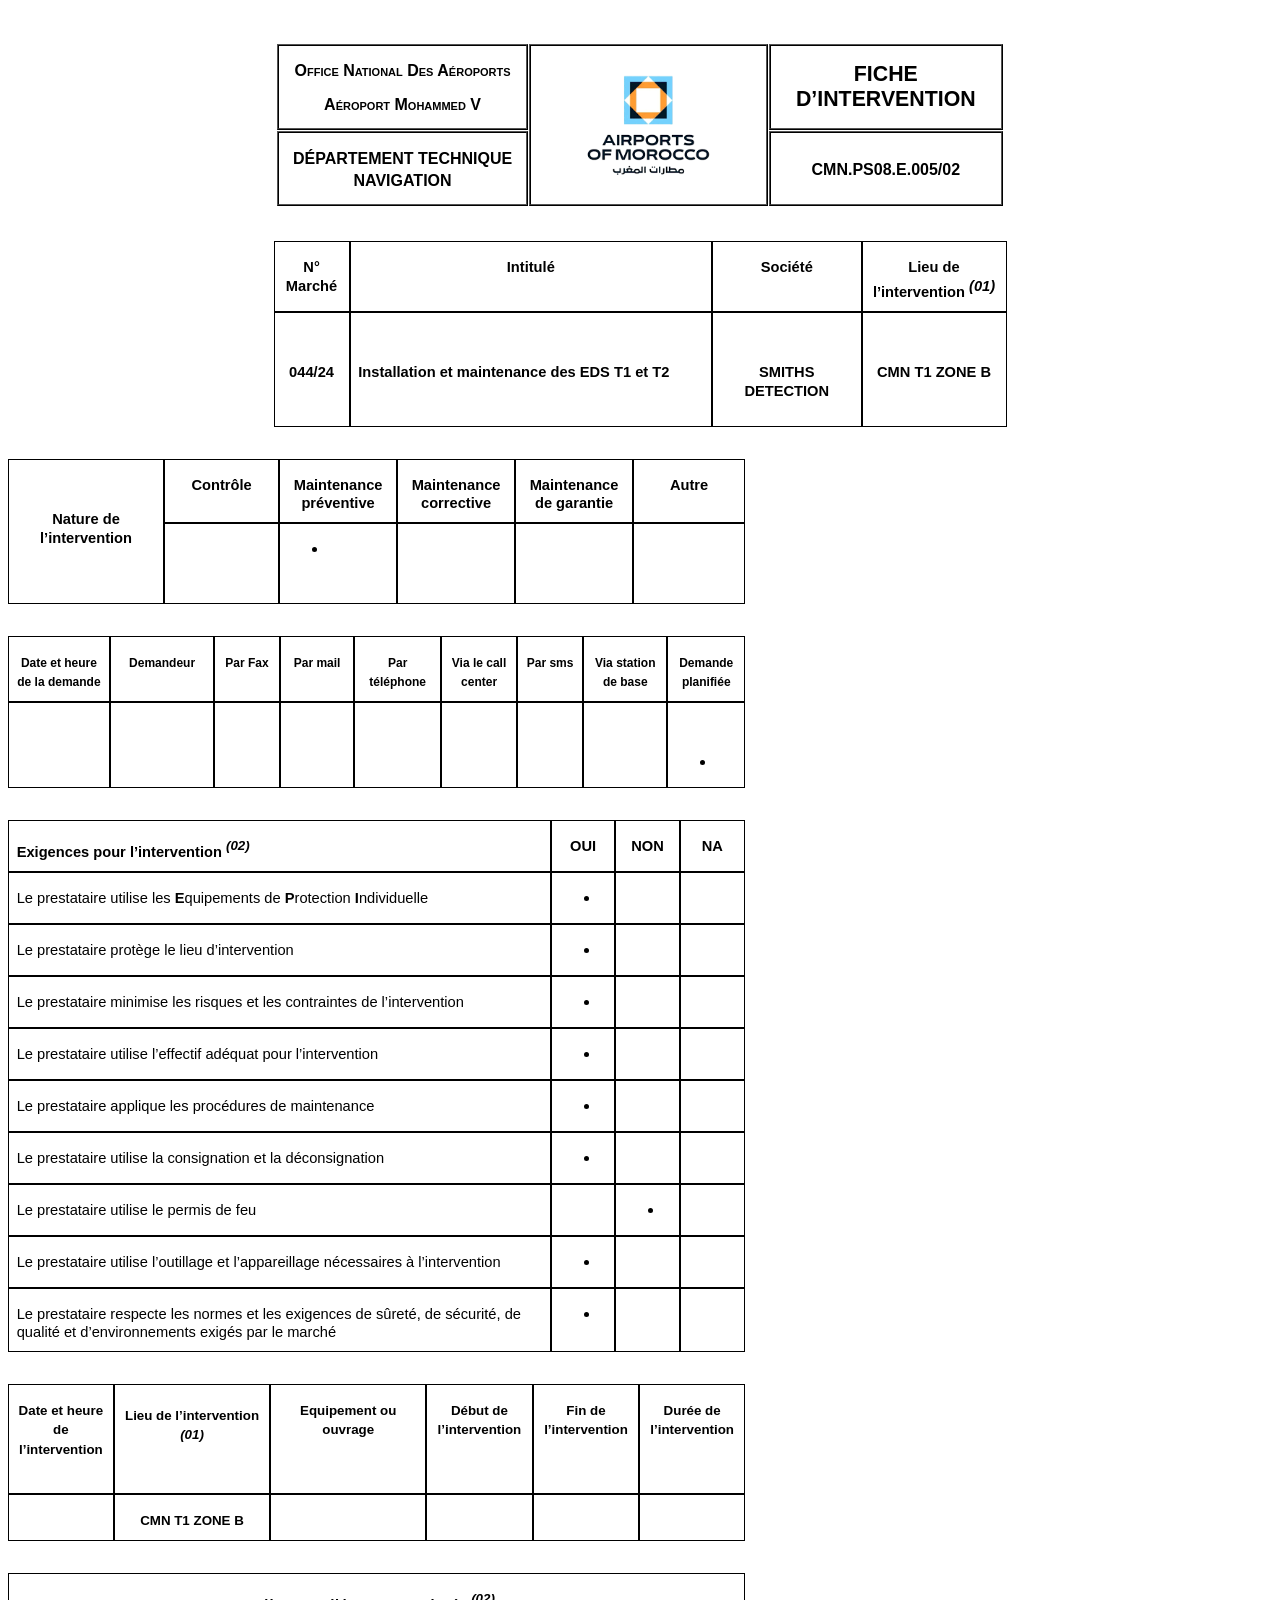
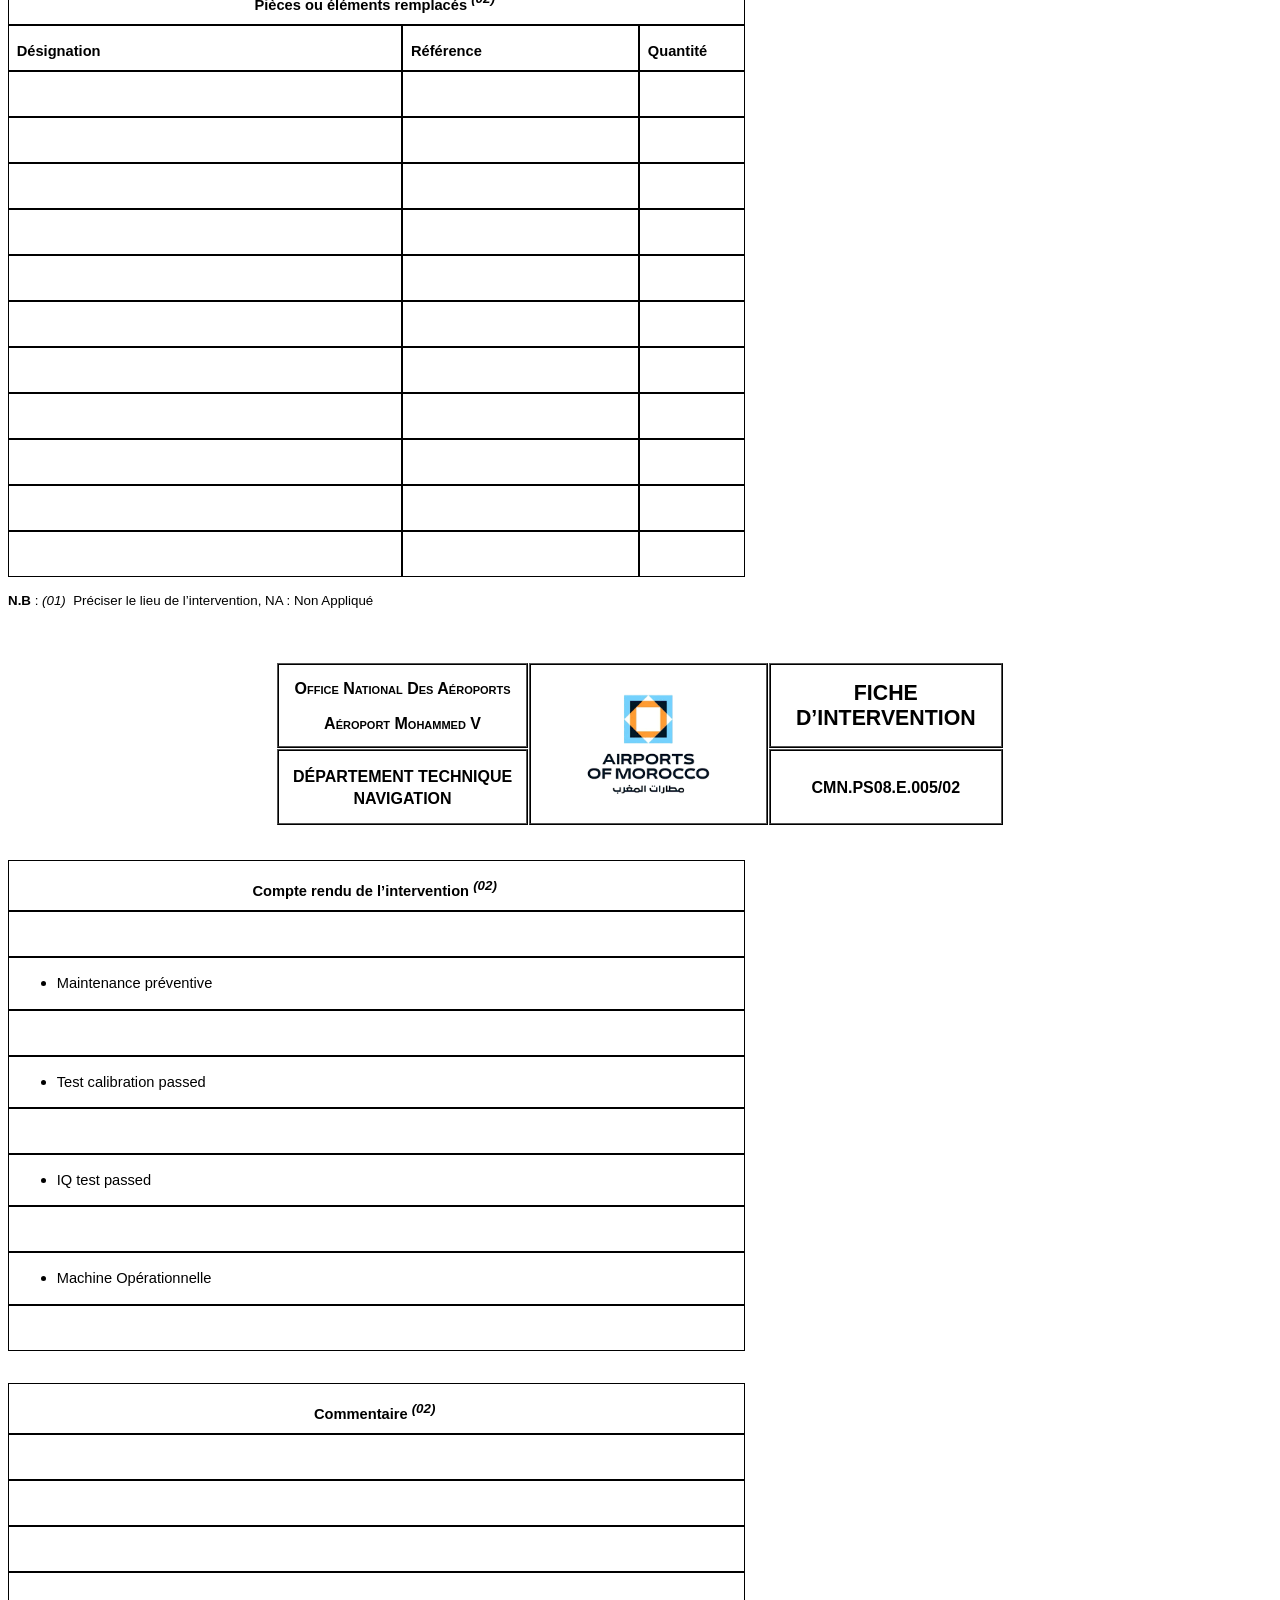
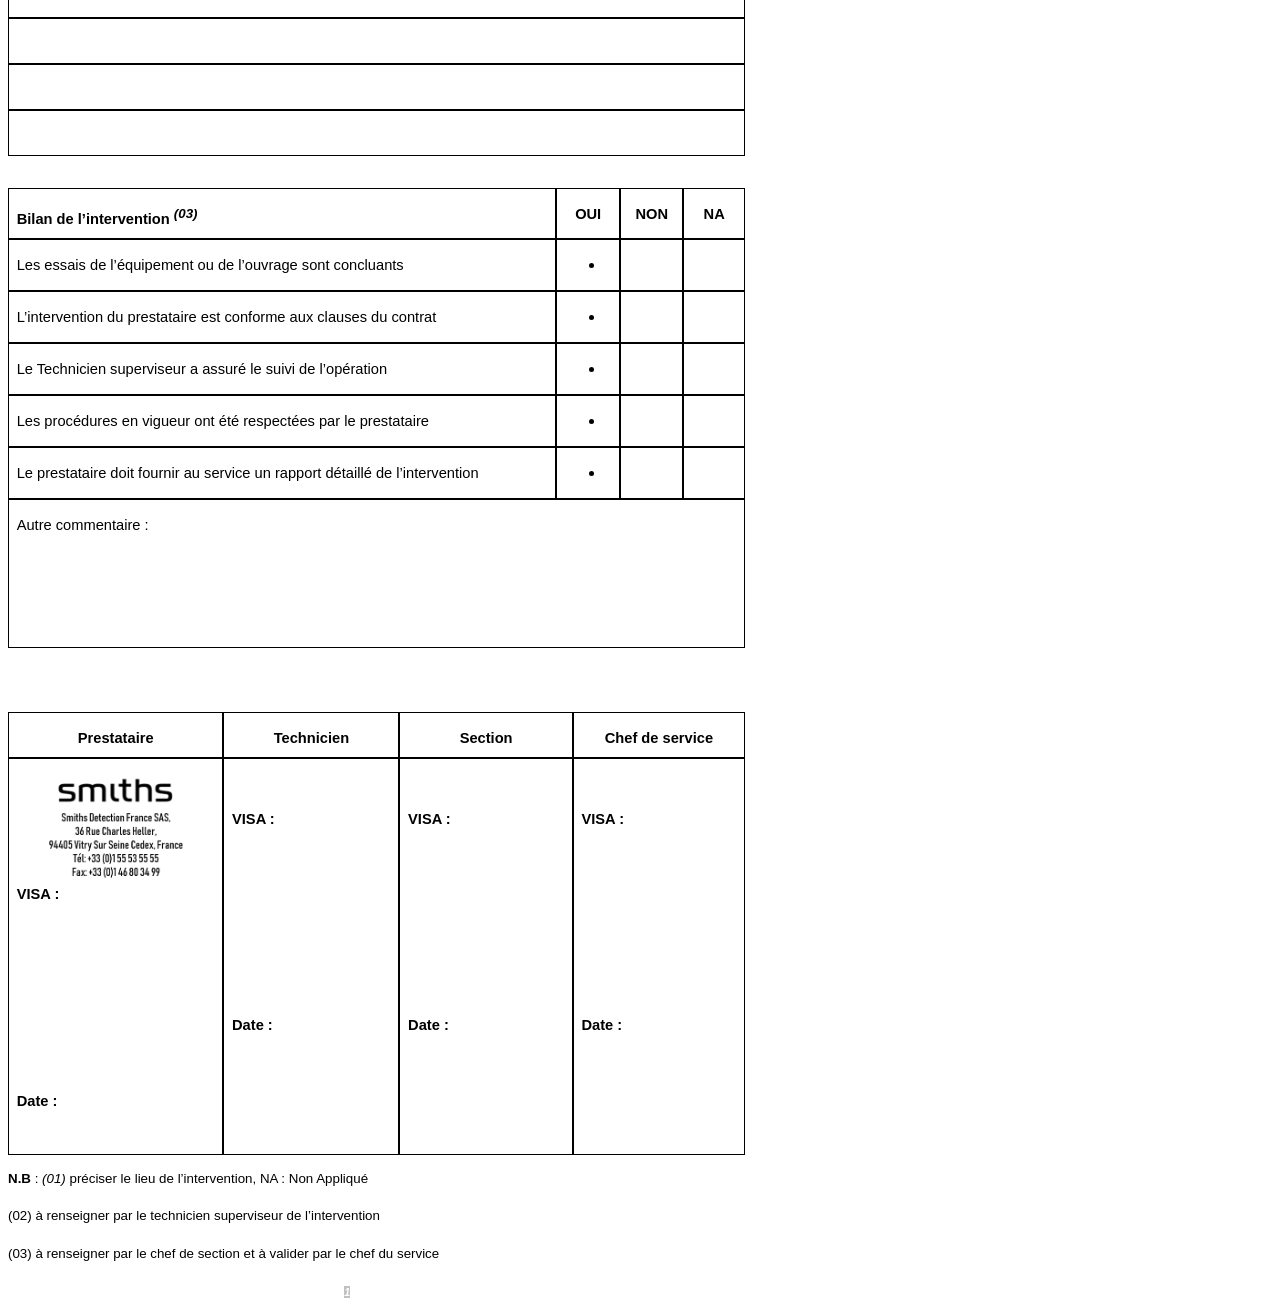
==== commit cf2e7403: "improvements" ====
--- a/docs/PM template.html
+++ b/docs/PM template.html
@@ -887,7 +887,7 @@
 	<tr>
 		<td width="721" valign="top" style="border: 1px solid #000000; padding: 0in 0.08in">
 			<ul><li><p class="western"><font face="Century Gothic, sans-serif"><font size="2" style="font-size: 11pt">Test
-				calibration passe</font></font></p></li>
+				calibration passed</font></font></p></li>
 			</ul>
 		</td>
 	</tr>
@@ -901,7 +901,7 @@
 	<tr>
 		<td width="721" valign="top" style="border: 1px solid #000000; padding: 0in 0.08in">
 			<ul><li><p class="western"><font face="Century Gothic, sans-serif"><font size="2" style="font-size: 11pt">IQ
-				test passe</font></font></p></li>
+				test passed</font></font></p></li>
 			</ul>
 		</td>
 	</tr>
